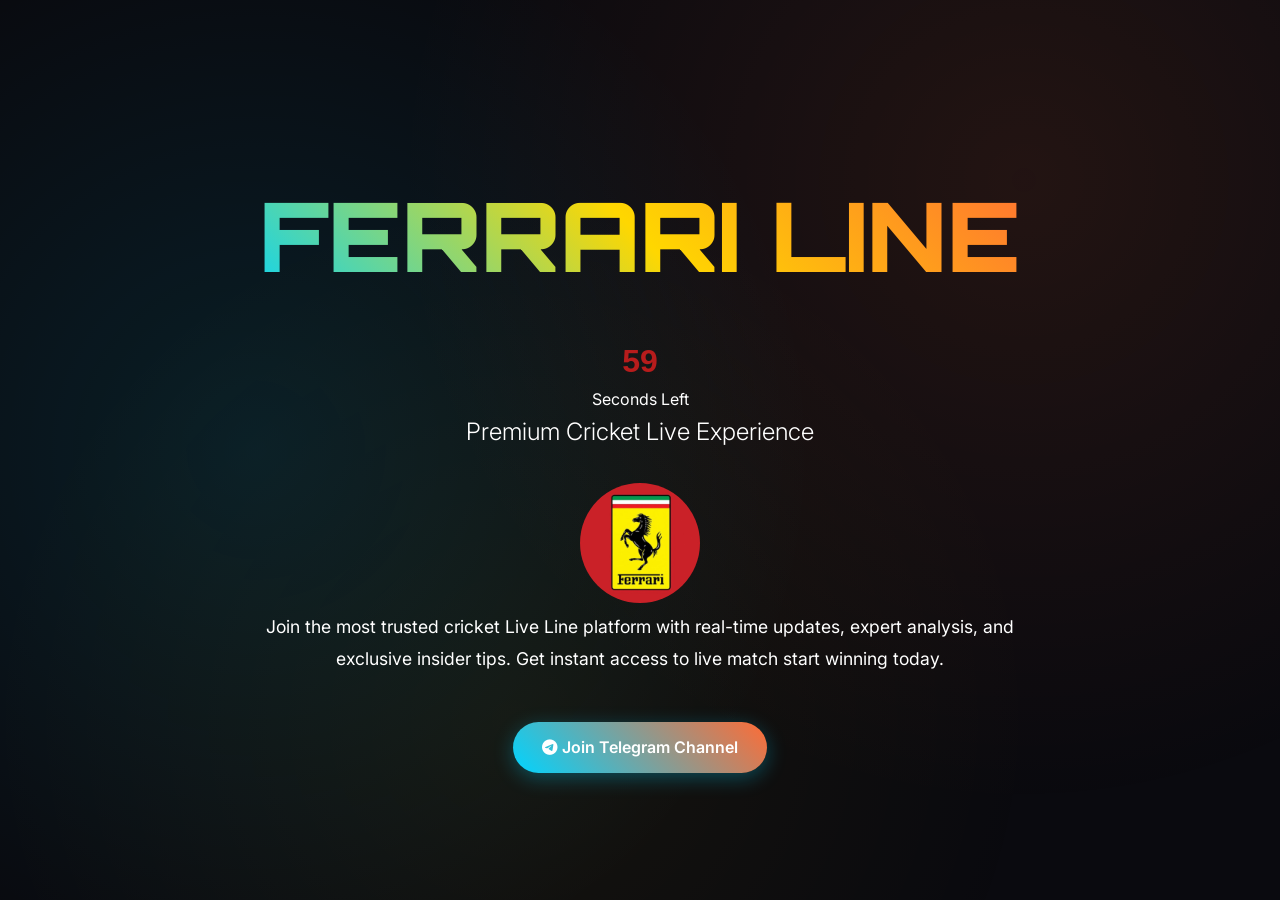
==== index.html @ b5fea853 "Update index.html" ====
<!DOCTYPE html>
<html lang="en">
<head>
    <meta charset="UTF-8">
    <meta name="viewport" content="width=device-width, initial-scale=1.0">
    <title>Ferrari Live Line - Premium Cricket</title>
    <link href="https://cdnjs.cloudflare.com/ajax/libs/font-awesome/6.4.0/css/all.min.css" rel="stylesheet">
    <link href="https://fonts.googleapis.com/css2?family=Inter:wght@300;400;500;600;700;800;900&family=Orbitron:wght@400;700;900&display=swap" rel="stylesheet">
    
    
    
    
    
    <!-- Meta Pixel Code -->
    <!-- Meta Pixel Code -->
<script>
!function(f,b,e,v,n,t,s)
{if(f.fbq)return;n=f.fbq=function(){n.callMethod?
n.callMethod.apply(n,arguments):n.queue.push(arguments)};
if(!f._fbq)f._fbq=n;n.push=n;n.loaded=!0;n.version='2.0';
n.queue=[];t=b.createElement(e);t.async=!0;
t.src=v;s=b.getElementsByTagName(e)[0];
s.parentNode.insertBefore(t,s)}(window, document,'script',
'https://connect.facebook.net/en_US/fbevents.js');
fbq('init', '990976033587795');
fbq('track', 'PageView');
</script>
<noscript><img height="1" width="1" style="display:none"
src="https://www.facebook.com/tr?id=990976033587795&ev=PageView&noscript=1"
/></noscript>
<!-- End Meta Pixel Code -->


    <!-- End Meta Pixel Code -->
    
    
    
    <style>
        * {
            margin: 0;
            padding: 0;
            box-sizing: border-box;
        }

        :root {
            --primary: #00d4ff;
            --secondary: #ff6b35;
            --accent: #ffd700;
            --dark: #0a0a0f;
            --darker: #050507;
            --light: #ffffff;
            --gray: #ffffff;
            --success: #00ff88;
            --warning: #ffaa00;
        }

        body {
            font-family: 'Inter', sans-serif;
            background: var(--dark);
            color: var(--light);
            line-height: 1.6;
            overflow-x: hidden;
        }

        /* Animated Background */
        .bg-animation {
            position: fixed;
            top: 0;
            left: 0;
            width: 100%;
            height: 100%;
            z-index: -1;
            background: 
                radial-gradient(circle at 20% 50%, rgba(0, 212, 255, 0.1) 0%, transparent 50%),
                radial-gradient(circle at 80% 20%, rgba(255, 107, 53, 0.1) 0%, transparent 50%),
                radial-gradient(circle at 40% 80%, rgba(255, 215, 0, 0.05) 0%, transparent 50%);
            animation: bgShift 20s ease-in-out infinite;
        }

        @keyframes bgShift {
            0%, 100% { transform: scale(1) rotate(0deg); }
            33% { transform: scale(1.1) rotate(1deg); }
            66% { transform: scale(0.9) rotate(-1deg); }
        }

        /* Header */
        .header {
            position: fixed;
            top: 0;
            width: 100%;
            background: rgba(10, 10, 15, 0.95);
            backdrop-filter: blur(20px);
            border-bottom: 1px solid rgba(0, 212, 255, 0.2);
            z-index: 1000;
            transition: all 0.3s ease;
        }

        .header.scrolled {
            background: rgba(10, 10, 15, 0.98);
            box-shadow: 0 5px 30px rgba(0, 212, 255, 0.1);
        }

        .nav {
            display: flex;
            justify-content: space-between;
            align-items: center;
            padding: 1rem 2rem;
            max-width: 1400px;
            margin: 0 auto;
        }

        .logo {
            font-family: 'Orbitron', monospace;
            font-size: 2rem;
            font-weight: 900;
            background: linear-gradient(45deg, var(--primary), var(--secondary));
            -webkit-background-clip: text;
            -webkit-text-fill-color: transparent;
            background-clip: text;
            text-decoration: none;
        }

        .nav-links {
            display: flex;
            list-style: none;
            gap: 2rem;
        }

        .nav-links a {
            color: var(--light);
            text-decoration: none;
            font-weight: 500;
            transition: all 0.3s ease;
            position: relative;
        }

        .nav-links a:hover {
            color: var(--primary);
        }

        .nav-links a::after {
            content: '';
            position: absolute;
            bottom: -5px;
            left: 0;
            width: 0;
            height: 2px;
            background: var(--primary);
            transition: width 0.3s ease;
        }

        .nav-links a:hover::after {
            width: 100%;
        }

        .cta-primary {
            background: linear-gradient(45deg, var(--primary), var(--secondary));
            color: var(--light);
            padding: 0.8rem 1.8rem;
            border: none;
            border-radius: 50px;
            font-weight: 600;
            text-decoration: none;
            transition: all 0.3s ease;
            box-shadow: 0 5px 20px rgba(0, 212, 255, 0.3);
        }

        .cta-primary:hover {
            transform: translateY(-2px);
            box-shadow: 0 8px 25px rgba(0, 212, 255, 0.4);
        }

        /* Hero Section */
        .hero {
            min-height: 100vh;
            display: flex;
            align-items: center;
            justify-content: center;
            text-align: center;
            padding: 6rem 2rem 4rem;
            position: relative;
        }

        .hero-content {
            max-width: 800px;
            z-index: 2;
        }

        .hero-title {
            font-family: 'Orbitron', monospace;
            font-size: clamp(3rem, 8vw, 6rem);
            font-weight: 900;
            margin-bottom: 1.5rem;
            background: linear-gradient(45deg, var(--primary), var(--accent), var(--secondary));
            -webkit-background-clip: text;
            -webkit-text-fill-color: transparent;
            background-clip: text;
            animation: glow 2s ease-in-out infinite alternate;
        }

        @keyframes glow {
            from { filter: drop-shadow(0 0 20px rgba(0, 212, 255, 0.5)); }
            to { filter: drop-shadow(0 0 30px rgba(255, 107, 53, 0.5)); }
        }

        .hero-subtitle {
            font-size: 1.5rem;
            color: var(--gray);
            margin-bottom: 2rem;
            font-weight: 300;
        }

        .hero-description {
            font-size: 1.1rem;
            color: var(--gray);
            margin-bottom: 3rem;
            line-height: 1.8;
        }

        .cta-group {
            display: flex;
            gap: 1rem;
            justify-content: center;
            flex-wrap: wrap;
        }

        .cta-secondary {
            background: transparent;
            color: var(--primary);
            padding: 0.8rem 1.8rem;
            border: 2px solid var(--primary);
            border-radius: 50px;
            font-weight: 600;
            text-decoration: none;
            transition: all 0.3s ease;
        }

        .cta-secondary:hover {
            background: var(--primary);
            color: var(--dark);
            transform: translateY(-2px);
        }

        /* Live Stats Section */
        .stats {
            padding: 4rem 2rem;
            background: rgba(5, 5, 7, 0.5);
            border-top: 1px solid rgba(0, 212, 255, 0.1);
            border-bottom: 1px solid rgba(0, 212, 255, 0.1);
        }

        .stats-grid {
            display: grid;
            grid-template-columns: repeat(auto-fit, minmax(200px, 1fr));
            gap: 2rem;
            max-width: 1200px;
            margin: 0 auto;
        }

        .stat-card {
            text-align: center;
            padding: 2rem;
            background: rgba(255, 255, 255, 0.05);
            border: 1px solid rgba(0, 212, 255, 0.2);
            border-radius: 20px;
            transition: all 0.3s ease;
        }

        .stat-card:hover {
            transform: translateY(-5px);
            border-color: var(--primary);
            box-shadow: 0 10px 30px rgba(0, 212, 255, 0.2);
        }

        .stat-number {
            font-family: 'Orbitron', monospace;
            font-size: 2.5rem;
            font-weight: 900;
            color: var(--primary);
            margin-bottom: 0.5rem;
        }

        .stat-label {
            color: var(--gray);
            font-weight: 500;
        }

        /* Live Matches Section */
        .live-matches {
            padding: 6rem 2rem;
            max-width: 1400px;
            margin: 0 auto;
        }

        .section-title {
            text-align: center;
            font-size: 3rem;
            font-weight: 700;
            margin-bottom: 3rem;
            color: var(--light);
        }

        .matches-grid {
            display: grid;
            grid-template-columns: repeat(auto-fit, minmax(400px, 1fr));
            gap: 2rem;
        }

        .match-card {
            background: rgba(255, 255, 255, 0.05);
            border: 1px solid rgba(0, 212, 255, 0.2);
            border-radius: 20px;
            padding: 2rem;
            transition: all 0.3s ease;
            position: relative;
            overflow: hidden;
        }

        .match-card::before {
            content: '';
            position: absolute;
            top: 0;
            left: -100%;
            width: 100%;
            height: 100%;
            background: linear-gradient(90deg, transparent, rgba(0, 212, 255, 0.1), transparent);
            transition: left 0.5s ease;
        }

        .match-card:hover::before {
            left: 100%;
        }

        .match-card:hover {
            transform: translateY(-5px);
            border-color: var(--primary);
            box-shadow: 0 15px 40px rgba(0, 212, 255, 0.2);
        }

        .match-header {
            display: flex;
            justify-content: space-between;
            align-items: center;
            margin-bottom: 1.5rem;
        }

        .match-status {
            background: var(--success);
            color: var(--dark);
            padding: 0.5rem 1rem;
            border-radius: 20px;
            font-size: 0.9rem;
            font-weight: 600;
            animation: pulse 2s infinite;
        }

        .match-status.upcoming {
            background: var(--warning);
        }

        @keyframes pulse {
            0%, 100% { opacity: 1; }
            50% { opacity: 0.7; }
        }

        .match-teams {
            display: flex;
            justify-content: space-between;
            align-items: center;
            margin-bottom: 1.5rem;
        }

        .team {
            text-align: center;
            flex: 1;
        }

        .team-name {
            font-weight: 600;
            font-size: 1.2rem;
            margin-bottom: 0.5rem;
        }

        .team-score {
            font-family: 'Orbitron', monospace;
            font-size: 2rem;
            font-weight: 700;
            color: var(--primary);
        }

        .vs {
            font-weight: 700;
            font-size: 1.2rem;
            color: var(--gray);
            margin: 0 1rem;
        }

        .match-details {
            display: flex;
            justify-content: space-between;
            color: var(--gray);
            font-size: 0.9rem;
        }

        /* Features Section */
        .features {
            padding: 6rem 2rem;
            background: rgba(5, 5, 7, 0.3);
        }

        .features-grid {
            display: grid;
            grid-template-columns: repeat(auto-fit, minmax(300px, 1fr));
            gap: 2rem;
            max-width: 1200px;
            margin: 0 auto;
        }

        .feature-card {
            text-align: center;
            padding: 3rem 2rem;
            background: rgba(255, 255, 255, 0.05);
            border: 1px solid rgba(0, 212, 255, 0.2);
            border-radius: 20px;
            transition: all 0.3s ease;
        }

        .feature-card:hover {
            transform: translateY(-10px);
            border-color: var(--primary);
            box-shadow: 0 20px 40px rgba(0, 212, 255, 0.2);
        }

        .feature-icon {
            font-size: 3rem;
            color: var(--primary);
            margin-bottom: 1.5rem;
        }

        .feature-title {
            font-size: 1.5rem;
            font-weight: 600;
            margin-bottom: 1rem;
            color: var(--light);
        }

        .feature-description {
            color: var(--gray);
            line-height: 1.8;
        }

        /* Footer */
        .footer {
            background: var(--darker);
            padding: 4rem 2rem 2rem;
            border-top: 1px solid rgba(0, 212, 255, 0.2);
        }

        .footer-content {
            max-width: 1200px;
            margin: 0 auto;
            display: grid;
            grid-template-columns: repeat(auto-fit, minmax(250px, 1fr));
            gap: 3rem;
        }

        .footer-section h3 {
            color: var(--primary);
            margin-bottom: 1.5rem;
            font-weight: 600;
        }

        .footer-section p {
            color: var(--gray);
            line-height: 1.8;
            margin-bottom: 1rem;
        }

        .footer-section a {
            color: var(--gray);
            text-decoration: none;
            display: block;
            margin-bottom: 0.5rem;
            transition: color 0.3s ease;
        }

        .footer-section a:hover {
            color: var(--primary);
        }

        .footer-bottom {
            text-align: center;
            margin-top: 3rem;
            padding-top: 2rem;
            border-top: 1px solid rgba(255, 255, 255, 0.1);
            color: var(--gray);
        }

        /* Mobile Responsive */
        @media (max-width: 768px) {
            .nav-links {
                display: none;
            }

            .hero-title {
                font-size: 3rem;
            }

            .hero-subtitle {
                font-size: 1.2rem;
            }

            .cta-group {
                flex-direction: column;
                align-items: center;
            }

            .matches-grid {
                grid-template-columns: 1fr;
            }

            .features-grid {
                grid-template-columns: 1fr;
            }

            .nav {
                padding: 1rem;
            }
        }

        /* Loading Animation */
        .loading {
            position: fixed;
            top: 0;
            left: 0;
            width: 100%;
            height: 100%;
            background: var(--dark);
            display: flex;
            justify-content: center;
            align-items: center;
            z-index: 9999;
            transition: opacity 0.5s ease;
        }

        .loading.hidden {
            opacity: 0;
            pointer-events: none;
        }

        .loader {
            width: 60px;
            height: 60px;
            border: 3px solid rgba(0, 212, 255, 0.3);
            border-top: 3px solid var(--primary);
            border-radius: 50%;
            animation: spin 1s linear infinite;
        }

        @keyframes spin {
            0% { transform: rotate(0deg); }
            100% { transform: rotate(360deg); }
        }
        img {
     width: 120px;
     height: 120px;
     border-radius: 50%;

        }
        #countdown,  #countdown2{
    font-family: 'Oswald', sans-serif;
    color:rgb(183, 28, 28);
    margin-top: -15px;
    margin-bottom: -15px;
  }

  #countdown{
   font-size: 2rem;
  }

  #countdown2{
   font-size: 1.5rem;
  }
  .timer {
  font-size: 48px;
  font-weight: bold;
  margin-bottom: 20px;
  padding: 5px;
  border-radius: 1rem;
  animation: pulse .5s infinite alternate;
  transform: rotate(360deg);
}
        @keyframes pulse {
  from {
    opacity: 0;
    transform: scale(1);
    background-color: rgb(115, 255, 0);
  }
  to {
    opacity: 1;
    transform: scale(1.2);
    background-color: rgb(238, 255, 0);
  }
}

    </style>
</head>
<body>
    <!-- Loading Screen -->
    <div class="loading" id="loading">
        <div class="loader"></div>
    </div>

    <!-- Animated Background -->
    <div class="bg-animation"></div>

  

    <!-- Hero Section -->
    <section class="hero" id="home">
        <div class="hero-content">
            <h1 class="hero-title">FERRARI LINE</h1>
            <span class="timer" id="countdown">1:00</span>
            <div class="second counter">Seconds Left</div>
            <p class="hero-subtitle">Premium Cricket Live Experience</p>
             <img src="fr.jpeg" alt="Profile">
            <p class="hero-description">
                Join the most trusted cricket Live Line platform with real-time updates, expert analysis, and exclusive insider tips. 
                Get instant access to live match  start winning today.
            </p>
            
            <div class="cta-group">
                <a href="https://t.me/+jRVmac1Vy9JiNWZl" class="cta-primary" target="_blank">
                    <i class="fab fa-telegram"></i> Join Telegram Channel
                </a>
               
            </div>
        </div>
    </section>

   

   
    <script>
        // Loading screen
        window.addEventListener('load', function() {
            setTimeout(() => {
                document.getElementById('loading').classList.add('hidden');
            }, 1000);
        });

        // Header scroll effect
        window.addEventListener('scroll', function() {
            const header = document.getElementById('header');
            if (window.scrollY > 100) {
                header.classList.add('scrolled');
            } else {
                header.classList.remove('scrolled');
            }
        });

        // Smooth scrolling
        document.querySelectorAll('a[href^="#"]').forEach(anchor => {
            anchor.addEventListener('click', function (e) {
                e.preventDefault();
                const target = document.querySelector(this.getAttribute('href'));
                if (target) {
                    target.scrollIntoView({
                        behavior: 'smooth',
                        block: 'start'
                    });
                }
            });
        });

        // Animate elements on scroll
        const observerOptions = {
            threshold: 0.1,
            rootMargin: '0px 0px -50px 0px'
        };

        const observer = new IntersectionObserver((entries) => {
            entries.forEach(entry => {
                if (entry.isIntersecting) {
                    entry.target.style.opacity = '1';
                    entry.target.style.transform = 'translateY(0)';
                }
            });
        }, observerOptions);

        // Observe cards and sections
        document.querySelectorAll('.stat-card, .match-card, .feature-card').forEach(card => {
            card.style.opacity = '0';
            card.style.transform = 'translateY(30px)';
            card.style.transition = 'opacity 0.6s ease, transform 0.6s ease';
            observer.observe(card);
        });

        // Add some interactive particle effects
        function createParticle() {
            const particle = document.createElement('div');
            particle.style.cssText = `
                position: fixed;
                width: 4px;
                height: 4px;
                background: rgba(0, 212, 255, 0.6);
                border-radius: 50%;
                pointer-events: none;
                z-index: -1;
                animation: float 6s ease-in-out infinite;
            `;
            
            particle.style.left = Math.random() * window.innerWidth + 'px';
            particle.style.top = Math.random() * window.innerHeight + 'px';
            
            document.body.appendChild(particle);
            
            setTimeout(() => {
                particle.remove();
            }, 6000);
        }

        // Create particles periodically
        setInterval(createParticle, 2000);

        // Add CSS for particle animation
        const style = document.createElement('style');
        style.textContent = `
            @keyframes float {
                0%, 100% { transform: translateY(0px) rotate(0deg); opacity: 0; }
                50% { transform: translateY(-20px) rotate(180deg); opacity: 1; }
            }
        `;
        document.head.appendChild(style);
    </script>
    <script>
    let remainingSeconds = 60;
   
  
    function updateCountdown() {
      document.getElementById("countdown").innerHTML = `${remainingSeconds}`;
     
  
      remainingSeconds -= 1;
     
  
      if (remainingSeconds < 0) {
        remainingSeconds = 60; 
      }
    
    }
  
    updateCountdown();
    const countdownInterval = setInterval(updateCountdown, 1000);
  </script>
</body>
</html>
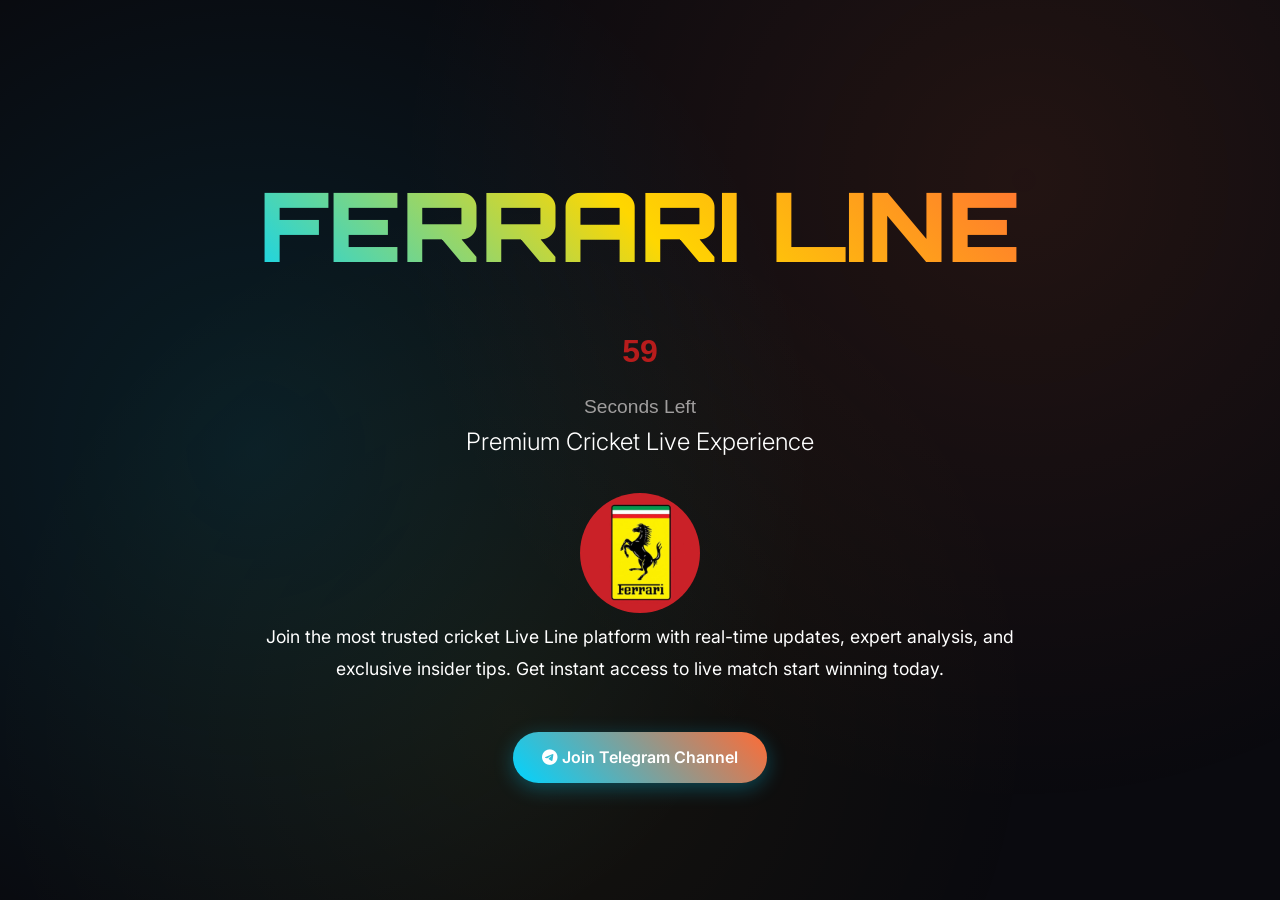
==== commit 256dcd75: "Update index.html" ====
--- a/index.html
+++ b/index.html
@@ -567,6 +567,13 @@
      border-radius: 50%;
 
         }
+        .paragraph,
+  .counter {
+    font-family: 'Open Sans', sans-serif;
+    font-size:1.2rem;
+    color: rgb(160, 158, 158);
+    margin-top: 15px;
+      }
         #countdown,  #countdown2{
     font-family: 'Oswald', sans-serif;
     color:rgb(183, 28, 28);
@@ -590,6 +597,31 @@
   animation: pulse .5s infinite alternate;
   transform: rotate(360deg);
 }
+        .points {
+    color: #fff;
+    margin-top: 0;
+    
+    
+  }
+
+
+  .points .fa-solid {
+    color:rgb(215, 234, 5);
+  }
+
+  .points ul {
+    list-style-type: none;
+    margin-top: 20px;
+    text-align: left;
+  }
+
+  .points ul li {
+    margin-bottom: 20px;
+    font-family: 'Open Sans', sans-serif;
+    font-size: 1rem;
+    font-weight: 600;
+  }
+        
         @keyframes pulse {
   from {
     opacity: 0;
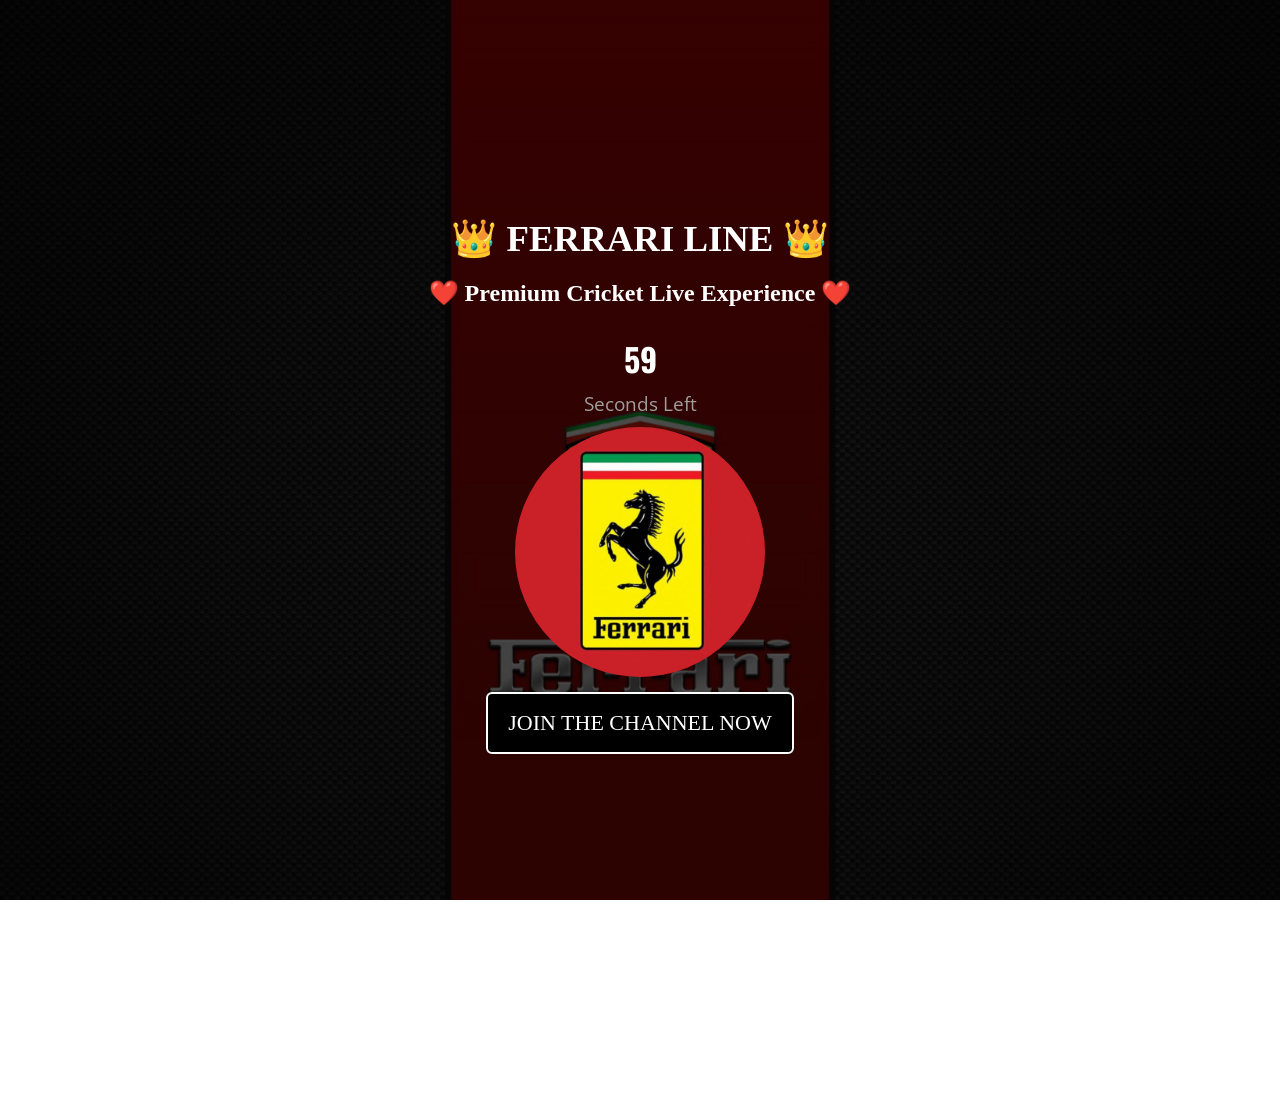
==== commit 373cf810: "Rename index2.html to index.html" ====
--- a/index.html
+++ b/index.html
@@ -1,18 +1,19 @@
 <!DOCTYPE html>
 <html lang="en">
 <head>
-    <meta charset="UTF-8">
-    <meta name="viewport" content="width=device-width, initial-scale=1.0">
-    <title>Ferrari Live Line - Premium Cricket</title>
-    <link href="https://cdnjs.cloudflare.com/ajax/libs/font-awesome/6.4.0/css/all.min.css" rel="stylesheet">
-    <link href="https://fonts.googleapis.com/css2?family=Inter:wght@300;400;500;600;700;800;900&family=Orbitron:wght@400;700;900&display=swap" rel="stylesheet">
-    
-    
-    
-    
-    
-    <!-- Meta Pixel Code -->
-    <!-- Meta Pixel Code -->
+<meta charset="UTF-8">
+<meta name="viewport" content="width=device-width, initial-scale=1.0">
+<title>Ferrari Live Line</title>
+<link rel="stylesheet" href="style.css">
+<link rel="stylesheet" href="../stackpath.bootstrapcdn.com/font-awesome/4.7.0/css/font-awesome.min.css">
+<link rel="preconnect" href="https://fonts.googleapis.com/">
+<link rel="preconnect" href="https://fonts.gstatic.com/" crossorigin>
+<link href="https://fonts.googleapis.com/css2?family=Open+Sans:wght@500&amp;family=Oswald:wght@700&amp;display=swap" rel="stylesheet">
+<link href="../cdnjs.cloudflare.com/ajax/libs/font-awesome/6.4.2/css/all.min.css" rel="stylesheet">
+
+
+<!-- Meta Pixel Code -->
+   <!-- Meta Pixel Code -->
 <script>
 !function(f,b,e,v,n,t,s)
 {if(f.fbq)return;n=f.fbq=function(){n.callMethod?
@@ -30,742 +31,39 @@
 /></noscript>
 <!-- End Meta Pixel Code -->
 
+  <!-- End Meta Pixel Code -->
 
-    <!-- End Meta Pixel Code -->
+</head>
+<body>
+  <div class="hero">
+   
+    <div class="conent">
+
+
+      <h1 class="heading1">👑 FERRARI LINE 👑</h1>
+      <h2 class="h2" >❤️ Premium Cricket Live Experience ❤️</h2>
+      
+    </div>
     
     
+    <span class="timer" id="countdown">1:00</span>
+    <div class="second counter">Seconds Left</div>
     
-    <style>
-        * {
-            margin: 0;
-            padding: 0;
-            box-sizing: border-box;
-        }
-
-        :root {
-            --primary: #00d4ff;
-            --secondary: #ff6b35;
-            --accent: #ffd700;
-            --dark: #0a0a0f;
-            --darker: #050507;
-            --light: #ffffff;
-            --gray: #ffffff;
-            --success: #00ff88;
-            --warning: #ffaa00;
-        }
-
-        body {
-            font-family: 'Inter', sans-serif;
-            background: var(--dark);
-            color: var(--light);
-            line-height: 1.6;
-            overflow-x: hidden;
-        }
-
-        /* Animated Background */
-        .bg-animation {
-            position: fixed;
-            top: 0;
-            left: 0;
-            width: 100%;
-            height: 100%;
-            z-index: -1;
-            background: 
-                radial-gradient(circle at 20% 50%, rgba(0, 212, 255, 0.1) 0%, transparent 50%),
-                radial-gradient(circle at 80% 20%, rgba(255, 107, 53, 0.1) 0%, transparent 50%),
-                radial-gradient(circle at 40% 80%, rgba(255, 215, 0, 0.05) 0%, transparent 50%);
-            animation: bgShift 20s ease-in-out infinite;
-        }
-
-        @keyframes bgShift {
-            0%, 100% { transform: scale(1) rotate(0deg); }
-            33% { transform: scale(1.1) rotate(1deg); }
-            66% { transform: scale(0.9) rotate(-1deg); }
-        }
-
-        /* Header */
-        .header {
-            position: fixed;
-            top: 0;
-            width: 100%;
-            background: rgba(10, 10, 15, 0.95);
-            backdrop-filter: blur(20px);
-            border-bottom: 1px solid rgba(0, 212, 255, 0.2);
-            z-index: 1000;
-            transition: all 0.3s ease;
-        }
-
-        .header.scrolled {
-            background: rgba(10, 10, 15, 0.98);
-            box-shadow: 0 5px 30px rgba(0, 212, 255, 0.1);
-        }
-
-        .nav {
-            display: flex;
-            justify-content: space-between;
-            align-items: center;
-            padding: 1rem 2rem;
-            max-width: 1400px;
-            margin: 0 auto;
-        }
-
-        .logo {
-            font-family: 'Orbitron', monospace;
-            font-size: 2rem;
-            font-weight: 900;
-            background: linear-gradient(45deg, var(--primary), var(--secondary));
-            -webkit-background-clip: text;
-            -webkit-text-fill-color: transparent;
-            background-clip: text;
-            text-decoration: none;
-        }
-
-        .nav-links {
-            display: flex;
-            list-style: none;
-            gap: 2rem;
-        }
-
-        .nav-links a {
-            color: var(--light);
-            text-decoration: none;
-            font-weight: 500;
-            transition: all 0.3s ease;
-            position: relative;
-        }
-
-        .nav-links a:hover {
-            color: var(--primary);
-        }
-
-        .nav-links a::after {
-            content: '';
-            position: absolute;
-            bottom: -5px;
-            left: 0;
-            width: 0;
-            height: 2px;
-            background: var(--primary);
-            transition: width 0.3s ease;
-        }
-
-        .nav-links a:hover::after {
-            width: 100%;
-        }
-
-        .cta-primary {
-            background: linear-gradient(45deg, var(--primary), var(--secondary));
-            color: var(--light);
-            padding: 0.8rem 1.8rem;
-            border: none;
-            border-radius: 50px;
-            font-weight: 600;
-            text-decoration: none;
-            transition: all 0.3s ease;
-            box-shadow: 0 5px 20px rgba(0, 212, 255, 0.3);
-        }
-
-        .cta-primary:hover {
-            transform: translateY(-2px);
-            box-shadow: 0 8px 25px rgba(0, 212, 255, 0.4);
-        }
-
-        /* Hero Section */
-        .hero {
-            min-height: 100vh;
-            display: flex;
-            align-items: center;
-            justify-content: center;
-            text-align: center;
-            padding: 6rem 2rem 4rem;
-            position: relative;
-        }
-
-        .hero-content {
-            max-width: 800px;
-            z-index: 2;
-        }
-
-        .hero-title {
-            font-family: 'Orbitron', monospace;
-            font-size: clamp(3rem, 8vw, 6rem);
-            font-weight: 900;
-            margin-bottom: 1.5rem;
-            background: linear-gradient(45deg, var(--primary), var(--accent), var(--secondary));
-            -webkit-background-clip: text;
-            -webkit-text-fill-color: transparent;
-            background-clip: text;
-            animation: glow 2s ease-in-out infinite alternate;
-        }
-
-        @keyframes glow {
-            from { filter: drop-shadow(0 0 20px rgba(0, 212, 255, 0.5)); }
-            to { filter: drop-shadow(0 0 30px rgba(255, 107, 53, 0.5)); }
-        }
-
-        .hero-subtitle {
-            font-size: 1.5rem;
-            color: var(--gray);
-            margin-bottom: 2rem;
-            font-weight: 300;
-        }
-
-        .hero-description {
-            font-size: 1.1rem;
-            color: var(--gray);
-            margin-bottom: 3rem;
-            line-height: 1.8;
-        }
-
-        .cta-group {
-            display: flex;
-            gap: 1rem;
-            justify-content: center;
-            flex-wrap: wrap;
-        }
-
-        .cta-secondary {
-            background: transparent;
-            color: var(--primary);
-            padding: 0.8rem 1.8rem;
-            border: 2px solid var(--primary);
-            border-radius: 50px;
-            font-weight: 600;
-            text-decoration: none;
-            transition: all 0.3s ease;
-        }
-
-        .cta-secondary:hover {
-            background: var(--primary);
-            color: var(--dark);
-            transform: translateY(-2px);
-        }
-
-        /* Live Stats Section */
-        .stats {
-            padding: 4rem 2rem;
-            background: rgba(5, 5, 7, 0.5);
-            border-top: 1px solid rgba(0, 212, 255, 0.1);
-            border-bottom: 1px solid rgba(0, 212, 255, 0.1);
-        }
-
-        .stats-grid {
-            display: grid;
-            grid-template-columns: repeat(auto-fit, minmax(200px, 1fr));
-            gap: 2rem;
-            max-width: 1200px;
-            margin: 0 auto;
-        }
-
-        .stat-card {
-            text-align: center;
-            padding: 2rem;
-            background: rgba(255, 255, 255, 0.05);
-            border: 1px solid rgba(0, 212, 255, 0.2);
-            border-radius: 20px;
-            transition: all 0.3s ease;
-        }
-
-        .stat-card:hover {
-            transform: translateY(-5px);
-            border-color: var(--primary);
-            box-shadow: 0 10px 30px rgba(0, 212, 255, 0.2);
-        }
-
-        .stat-number {
-            font-family: 'Orbitron', monospace;
-            font-size: 2.5rem;
-            font-weight: 900;
-            color: var(--primary);
-            margin-bottom: 0.5rem;
-        }
-
-        .stat-label {
-            color: var(--gray);
-            font-weight: 500;
-        }
-
-        /* Live Matches Section */
-        .live-matches {
-            padding: 6rem 2rem;
-            max-width: 1400px;
-            margin: 0 auto;
-        }
-
-        .section-title {
-            text-align: center;
-            font-size: 3rem;
-            font-weight: 700;
-            margin-bottom: 3rem;
-            color: var(--light);
-        }
-
-        .matches-grid {
-            display: grid;
-            grid-template-columns: repeat(auto-fit, minmax(400px, 1fr));
-            gap: 2rem;
-        }
-
-        .match-card {
-            background: rgba(255, 255, 255, 0.05);
-            border: 1px solid rgba(0, 212, 255, 0.2);
-            border-radius: 20px;
-            padding: 2rem;
-            transition: all 0.3s ease;
-            position: relative;
-            overflow: hidden;
-        }
-
-        .match-card::before {
-            content: '';
-            position: absolute;
-            top: 0;
-            left: -100%;
-            width: 100%;
-            height: 100%;
-            background: linear-gradient(90deg, transparent, rgba(0, 212, 255, 0.1), transparent);
-            transition: left 0.5s ease;
-        }
-
-        .match-card:hover::before {
-            left: 100%;
-        }
-
-        .match-card:hover {
-            transform: translateY(-5px);
-            border-color: var(--primary);
-            box-shadow: 0 15px 40px rgba(0, 212, 255, 0.2);
-        }
-
-        .match-header {
-            display: flex;
-            justify-content: space-between;
-            align-items: center;
-            margin-bottom: 1.5rem;
-        }
-
-        .match-status {
-            background: var(--success);
-            color: var(--dark);
-            padding: 0.5rem 1rem;
-            border-radius: 20px;
-            font-size: 0.9rem;
-            font-weight: 600;
-            animation: pulse 2s infinite;
-        }
-
-        .match-status.upcoming {
-            background: var(--warning);
-        }
-
-        @keyframes pulse {
-            0%, 100% { opacity: 1; }
-            50% { opacity: 0.7; }
-        }
-
-        .match-teams {
-            display: flex;
-            justify-content: space-between;
-            align-items: center;
-            margin-bottom: 1.5rem;
-        }
-
-        .team {
-            text-align: center;
-            flex: 1;
-        }
-
-        .team-name {
-            font-weight: 600;
-            font-size: 1.2rem;
-            margin-bottom: 0.5rem;
-        }
-
-        .team-score {
-            font-family: 'Orbitron', monospace;
-            font-size: 2rem;
-            font-weight: 700;
-            color: var(--primary);
-        }
-
-        .vs {
-            font-weight: 700;
-            font-size: 1.2rem;
-            color: var(--gray);
-            margin: 0 1rem;
-        }
-
-        .match-details {
-            display: flex;
-            justify-content: space-between;
-            color: var(--gray);
-            font-size: 0.9rem;
-        }
-
-        /* Features Section */
-        .features {
-            padding: 6rem 2rem;
-            background: rgba(5, 5, 7, 0.3);
-        }
-
-        .features-grid {
-            display: grid;
-            grid-template-columns: repeat(auto-fit, minmax(300px, 1fr));
-            gap: 2rem;
-            max-width: 1200px;
-            margin: 0 auto;
-        }
-
-        .feature-card {
-            text-align: center;
-            padding: 3rem 2rem;
-            background: rgba(255, 255, 255, 0.05);
-            border: 1px solid rgba(0, 212, 255, 0.2);
-            border-radius: 20px;
-            transition: all 0.3s ease;
-        }
-
-        .feature-card:hover {
-            transform: translateY(-10px);
-            border-color: var(--primary);
-            box-shadow: 0 20px 40px rgba(0, 212, 255, 0.2);
-        }
-
-        .feature-icon {
-            font-size: 3rem;
-            color: var(--primary);
-            margin-bottom: 1.5rem;
-        }
-
-        .feature-title {
-            font-size: 1.5rem;
-            font-weight: 600;
-            margin-bottom: 1rem;
-            color: var(--light);
-        }
-
-        .feature-description {
-            color: var(--gray);
-            line-height: 1.8;
-        }
-
-        /* Footer */
-        .footer {
-            background: var(--darker);
-            padding: 4rem 2rem 2rem;
-            border-top: 1px solid rgba(0, 212, 255, 0.2);
-        }
-
-        .footer-content {
-            max-width: 1200px;
-            margin: 0 auto;
-            display: grid;
-            grid-template-columns: repeat(auto-fit, minmax(250px, 1fr));
-            gap: 3rem;
-        }
-
-        .footer-section h3 {
-            color: var(--primary);
-            margin-bottom: 1.5rem;
-            font-weight: 600;
-        }
-
-        .footer-section p {
-            color: var(--gray);
-            line-height: 1.8;
-            margin-bottom: 1rem;
-        }
-
-        .footer-section a {
-            color: var(--gray);
-            text-decoration: none;
-            display: block;
-            margin-bottom: 0.5rem;
-            transition: color 0.3s ease;
-        }
-
-        .footer-section a:hover {
-            color: var(--primary);
-        }
-
-        .footer-bottom {
-            text-align: center;
-            margin-top: 3rem;
-            padding-top: 2rem;
-            border-top: 1px solid rgba(255, 255, 255, 0.1);
-            color: var(--gray);
-        }
-
-        /* Mobile Responsive */
-        @media (max-width: 768px) {
-            .nav-links {
-                display: none;
-            }
-
-            .hero-title {
-                font-size: 3rem;
-            }
-
-            .hero-subtitle {
-                font-size: 1.2rem;
-            }
-
-            .cta-group {
-                flex-direction: column;
-                align-items: center;
-            }
-
-            .matches-grid {
-                grid-template-columns: 1fr;
-            }
-
-            .features-grid {
-                grid-template-columns: 1fr;
-            }
-
-            .nav {
-                padding: 1rem;
-            }
-        }
-
-        /* Loading Animation */
-        .loading {
-            position: fixed;
-            top: 0;
-            left: 0;
-            width: 100%;
-            height: 100%;
-            background: var(--dark);
-            display: flex;
-            justify-content: center;
-            align-items: center;
-            z-index: 9999;
-            transition: opacity 0.5s ease;
-        }
-
-        .loading.hidden {
-            opacity: 0;
-            pointer-events: none;
-        }
-
-        .loader {
-            width: 60px;
-            height: 60px;
-            border: 3px solid rgba(0, 212, 255, 0.3);
-            border-top: 3px solid var(--primary);
-            border-radius: 50%;
-            animation: spin 1s linear infinite;
-        }
-
-        @keyframes spin {
-            0% { transform: rotate(0deg); }
-            100% { transform: rotate(360deg); }
-        }
-        img {
-     width: 120px;
-     height: 120px;
-     border-radius: 50%;
-
-        }
-        .paragraph,
-  .counter {
-    font-family: 'Open Sans', sans-serif;
-    font-size:1.2rem;
-    color: rgb(160, 158, 158);
-    margin-top: 15px;
-      }
-        #countdown,  #countdown2{
-    font-family: 'Oswald', sans-serif;
-    color:rgb(183, 28, 28);
-    margin-top: -15px;
-    margin-bottom: -15px;
-  }
-
-  #countdown{
-   font-size: 2rem;
-  }
-
-  #countdown2{
-   font-size: 1.5rem;
-  }
-  .timer {
-  font-size: 48px;
-  font-weight: bold;
-  margin-bottom: 20px;
-  padding: 5px;
-  border-radius: 1rem;
-  animation: pulse .5s infinite alternate;
-  transform: rotate(360deg);
-}
-        .points {
-    color: #fff;
-    margin-top: 0;
-    
-    
-  }
-
-
-  .points .fa-solid {
-    color:rgb(215, 234, 5);
-  }
-
-  .points ul {
-    list-style-type: none;
-    margin-top: 20px;
-    text-align: left;
-  }
-
-  .points ul li {
-    margin-bottom: 20px;
-    font-family: 'Open Sans', sans-serif;
-    font-size: 1rem;
-    font-weight: 600;
-  }
-        
-        @keyframes pulse {
-  from {
-    opacity: 0;
-    transform: scale(1);
-    background-color: rgb(115, 255, 0);
-  }
-  to {
-    opacity: 1;
-    transform: scale(1.2);
-    background-color: rgb(238, 255, 0);
-  }
-}
-
-    </style>
-</head>
-<body>
-    <!-- Loading Screen -->
-    <div class="loading" id="loading">
-        <div class="loader"></div>
-    </div>
-
-    <!-- Animated Background -->
-    <div class="bg-animation"></div>
-
-  
-
-    <!-- Hero Section -->
-    <section class="hero" id="home">
-        <div class="hero-content">
-            <h1 class="hero-title">FERRARI LINE</h1>
-            <span class="timer" id="countdown">1:00</span>
-            <div class="second counter">Seconds Left</div>
-            <p class="hero-subtitle">Premium Cricket Live Experience</p>
-             <img src="fr.jpeg" alt="Profile">
-            <p class="hero-description">
-                Join the most trusted cricket Live Line platform with real-time updates, expert analysis, and exclusive insider tips. 
-                Get instant access to live match  start winning today.
-            </p>
-            
-            <div class="cta-group">
-                <a href="https://t.me/+jRVmac1Vy9JiNWZl" class="cta-primary" target="_blank">
-                    <i class="fab fa-telegram"></i> Join Telegram Channel
-                </a>
-               
-            </div>
-        </div>
-    </section>
-
+  <img src="fr.jpeg"/>
    
 
    
-    <script>
-        // Loading screen
-        window.addEventListener('load', function() {
-            setTimeout(() => {
-                document.getElementById('loading').classList.add('hidden');
-            }, 1000);
-        });
+    <div class="button">
+      <a class=' btn btn--stripe' href='re-direct.html'>
+        JOIN THE CHANNEL NOW <i class="fa-brands fa-telegram " aria-hidden="true"></i></a>
+    </div>
+   
 
-        // Header scroll effect
-        window.addEventListener('scroll', function() {
-            const header = document.getElementById('header');
-            if (window.scrollY > 100) {
-                header.classList.add('scrolled');
-            } else {
-                header.classList.remove('scrolled');
-            }
-        });
 
-        // Smooth scrolling
-        document.querySelectorAll('a[href^="#"]').forEach(anchor => {
-            anchor.addEventListener('click', function (e) {
-                e.preventDefault();
-                const target = document.querySelector(this.getAttribute('href'));
-                if (target) {
-                    target.scrollIntoView({
-                        behavior: 'smooth',
-                        block: 'start'
-                    });
-                }
-            });
-        });
+   
+  </div>
 
-        // Animate elements on scroll
-        const observerOptions = {
-            threshold: 0.1,
-            rootMargin: '0px 0px -50px 0px'
-        };
-
-        const observer = new IntersectionObserver((entries) => {
-            entries.forEach(entry => {
-                if (entry.isIntersecting) {
-                    entry.target.style.opacity = '1';
-                    entry.target.style.transform = 'translateY(0)';
-                }
-            });
-        }, observerOptions);
-
-        // Observe cards and sections
-        document.querySelectorAll('.stat-card, .match-card, .feature-card').forEach(card => {
-            card.style.opacity = '0';
-            card.style.transform = 'translateY(30px)';
-            card.style.transition = 'opacity 0.6s ease, transform 0.6s ease';
-            observer.observe(card);
-        });
-
-        // Add some interactive particle effects
-        function createParticle() {
-            const particle = document.createElement('div');
-            particle.style.cssText = `
-                position: fixed;
-                width: 4px;
-                height: 4px;
-                background: rgba(0, 212, 255, 0.6);
-                border-radius: 50%;
-                pointer-events: none;
-                z-index: -1;
-                animation: float 6s ease-in-out infinite;
-            `;
-            
-            particle.style.left = Math.random() * window.innerWidth + 'px';
-            particle.style.top = Math.random() * window.innerHeight + 'px';
-            
-            document.body.appendChild(particle);
-            
-            setTimeout(() => {
-                particle.remove();
-            }, 6000);
-        }
-
-        // Create particles periodically
-        setInterval(createParticle, 2000);
-
-        // Add CSS for particle animation
-        const style = document.createElement('style');
-        style.textContent = `
-            @keyframes float {
-                0%, 100% { transform: translateY(0px) rotate(0deg); opacity: 0; }
-                50% { transform: translateY(-20px) rotate(180deg); opacity: 1; }
-            }
-        `;
-        document.head.appendChild(style);
-    </script>
-    <script>
+  <script>
     let remainingSeconds = 60;
    
   
@@ -785,5 +83,28 @@
     updateCountdown();
     const countdownInterval = setInterval(updateCountdown, 1000);
   </script>
+  <script>
+    // Disable right-click
+    document.addEventListener('contextmenu', (e) => e.preventDefault());
+  
+    // Disable Ctrl+U (View Source)
+    document.addEventListener('keydown', (e) => {
+      if (e.ctrlKey && e.key === 'u') {
+        e.preventDefault();
+      }
+    });
+  
+    // Disable F12 and Developer Tools
+    document.addEventListener('keydown', (e) => {
+      if (e.key === 'F12' || (e.ctrlKey && e.shiftKey && e.key === 'I')) {
+        e.preventDefault();
+      }
+    });
+  
+  
+  
+  </script>
 </body>
+
+
 </html>
--- a/style.css
+++ b/style.css
@@ -0,0 +1,406 @@
+    body,
+  html {
+    margin: 0;
+    padding: 0;
+    overflow: hidden;
+    height: 100%;
+  }
+
+  .hero {
+    position: relative;
+    height: 123vh;
+    margin: 0;
+    padding: 0;
+    background: url("bg.jpeg") no-repeat center center;
+    background-size: cover;
+    display: flex;
+    flex-direction: column;
+    justify-content: center;
+    align-items: center;
+    text-align: center;
+    z-index: 2;
+  }
+.hero-title {
+            font-family: 'Orbitron', monospace;
+            font-size: clamp(3rem, 8vw, 6rem);
+            font-weight: 900;
+            margin-bottom: 1.5rem;
+            background: linear-gradient(45deg, var(--primary), var(--accent), var(--secondary));
+            -webkit-background-clip: text;
+            -webkit-text-fill-color: transparent;
+            background-clip: text;
+            animation: glow 2s ease-in-out infinite alternate;
+        }
+
+  .hero::before {
+    content: "";
+    position: absolute;
+    top: 0;
+    left: 0;
+    width: 100%;
+    height: 100%;
+    background-color: rgba(0, 0, 0, 0.7);
+    z-index: -1;
+  }
+
+  .heading1 {
+    font-family: Cambria, Cochin, Georgia, Times, 'Times New Roman', serif;
+    font-size: 2.3rem;
+    color: #fff;
+    margin-top:-120px;
+    margin-bottom: 0;
+  }
+
+  h4 {
+    font-family: 'Oswald', sans-serif;
+    font-size: 1.5rem;
+    color: #fff;
+    margin-bottom: 40px;
+  }
+
+  .paragraph,
+  .counter {
+    font-family: 'Open Sans', sans-serif;
+    font-size:1.2rem;
+    color: rgb(160, 158, 158);
+    margin-top: 15px;
+    
+   
+   
+  }
+
+  #countdown,  #countdown2{
+    font-family: 'Oswald', sans-serif;
+    color:rgb(255, 255, 255);
+    margin-top: -15px;
+    margin-bottom: -15px;
+  }
+
+  #countdown{
+   font-size: 2rem;
+  }
+
+  #countdown2{
+   font-size: 1.5rem;
+  }
+
+  .points {
+    color: #fff;
+    margin-top: 0;
+    
+    
+  }
+
+
+  .points .fa-solid {
+    color:rgb(215, 234, 5);
+  }
+
+  .points ul {
+    list-style-type: none;
+    margin-top: 20px;
+    text-align: left;
+  }
+
+  .points ul li {
+    margin-bottom: 20px;
+    font-family: 'Open Sans', sans-serif;
+    font-size: 1rem;
+    font-weight: 600;
+  }
+
+ 
+
+  .button1 {
+    width: 100%;
+    display: flex;
+    justify-content: center;
+    margin-top: -80px;
+  }
+
+  .button1 a, .button2 a {
+    font-family: 'Oswald', sans-serif;
+    padding: 15px 30px;
+    background: #FFD700;
+    color: #000;
+    font-size: 40px;
+    line-height: 48px;
+    border: none;
+    cursor: pointer;
+    animation: buttonAnimation 2s infinite;
+    text-decoration: none;
+  }
+
+  .button2 a {
+    display: inline-block;
+    border-radius: 5px;
+  }
+
+  .button1 a {
+    padding: 15px 0;
+    width: 100%;
+    box-sizing: border-box;
+    text-align: center;
+  }
+
+  .button1 a:hover,
+  .button2 a:hover {
+    animation-play-state: paused;
+  }
+
+  .button1 {
+    margin-top: 0px;
+    margin-bottom: 80px;
+}
+
+  @keyframes buttonAnimation {
+    0% {
+      transform: scale(1);
+    }
+
+    50% {
+      transform: scale(1.2);
+    }
+
+    100% {
+      transform: scale(1);
+    }
+  }
+
+  /*Mobile Responsive*/
+  @media (max-width: 480px) {
+    .heading1 {
+      font-size: 2.0rem;
+    }
+
+    h4 {
+      font-size: 1.5rem;
+    }
+
+    .paragraph {
+      font-size: 20px;
+    }
+
+    .button2 a {
+      font-size: 22px;
+      padding: 10px 40px;
+    }
+
+    .button1 a {
+      font-size: 20px;
+      padding: 5px 0;
+    }
+
+
+    .counter {
+      font-size: 1.4rem;
+      margin-top: 10px;
+    }
+    
+   
+  }
+  
+  /* New styles for arranging elements */
+  .content-wrapper {
+    display: flex;
+    align-items: center;
+  }
+
+  .counter {
+   
+    text-align: center;
+  }
+
+  .points {
+    flex: 2;
+  }
+
+  .button4 {
+    
+    display: inline-block;
+    padding: 0.75rem 1.25rem;
+    border-radius: 10rem;
+    color: white;
+    text-transform: uppercase;
+    font-size: 1.2rem;
+    letter-spacing: 0.15rem;
+    transition: all 0.3s;
+    position: relative;
+    overflow: hidden;
+    z-index: 1;
+    text-decoration: none;
+    margin-top: 3rem;
+   
+   
+  }
+  
+
+ 
+
+  .mgtp{
+    margin-top: -10px;
+  }
+.bttnmg{
+  margin-top: -15px;
+}
+
+
+
+@media only screen and (max-width: 600px) {
+  .glowing-btn{
+    font-size: 1em;
+  }
+}
+@-webkit-keyframes stripe-slide {
+  0% {
+    background-position: 0% 0;
+  }
+  100% {
+    background-position: 100% 0;
+  }
+}
+@keyframes stripe-slide {
+  0% {
+    background-position: 0% 0;
+  }
+  100% {
+    background-position: 100% 0;
+  }
+}
+
+.btn {
+  font-size: 22px;
+  overflow: visible;
+  margin: 0;
+  padding: 0;
+  border: 0;
+  background: transparent;
+
+  line-height: normal;
+  cursor: pointer;
+
+  display: block;
+  text-decoration: none;
+  text-transform: uppercase;
+  padding: 16px 20px 16px;
+  background-color: rgb(1, 0, 0);
+  color: rgb(255, 255, 255);
+  border: 2px solid rgb(255, 255, 255);
+  border-radius: 6px;
+  margin-bottom: 16px;
+  transition: all 0.5s ease;
+  animation: buttonAnimation 2s infinite;
+}
+
+
+@keyframes buttonAnimation {
+  0% {
+     
+      background-color: rgb(238, 255, 0);
+      color: black;
+  }
+25% {
+      
+  background-color: rgb(0, 148, 168);
+  color: white;
+}
+  50% {
+      
+      background-color: rgb(0, 0, 0);
+      color: white;
+  }
+75% {
+      
+  background-color: rgb(165, 0, 130);
+  color: white;
+}
+  100% {
+     
+      background-color: rgb(238, 255, 0);
+      color: black;
+  }
+}
+
+
+.clr{
+  color: rgb(47, 232, 245);
+}
+
+.h2{
+ 
+  color:white;
+  margin-bottom: 40px;
+}
+
+.timer {
+  font-size: 48px;
+  font-weight: bold;
+  margin-bottom: 20px;
+  padding: 5px;
+  border-radius: 1rem;
+  animation: pulse .5s infinite alternate;
+  transform: rotate(360deg);
+}
+
+@keyframes pulse {
+  from {
+    opacity: 0;
+    transform: scale(1);
+    background-color: rgb(115, 255, 0);
+  }
+  to {
+    opacity: 1;
+    transform: scale(1.2);
+    background-color: rgb(238, 255, 0);
+  }
+}
+
+
+.border{
+  border: solid white 1px;
+  padding: 5px 2px 5px 2px;
+  background-color: #000;
+}
+
+img {
+  width: 250px;
+  height: 250px;
+  margin-bottom: 15px;
+  margin-top: 10px;
+  border-radius: 50%;
+}
+
+.counter {
+  font-family: 'Open Sans', sans-serif;
+  font-size:1.2rem;
+  color: rgb(160, 158, 158);
+  margin-top: 20px;
+  
+ 
+ 
+}
+.timer {
+  font-size: 48px;
+  font-weight: bold;
+  margin-bottom: 20px;
+  padding: 3px;
+  
+  border-radius: 1rem;
+  animation: pulse .5s infinite alternate;
+ 
+}
+
+.second{
+  animation: pulse .5s infinite alternate;
+}
+
+@keyframes pulse {
+  from {
+    transform: scale(1.2);
+   
+  }
+  to {
+    transform: scale(1.4);
+    
+  }
+}
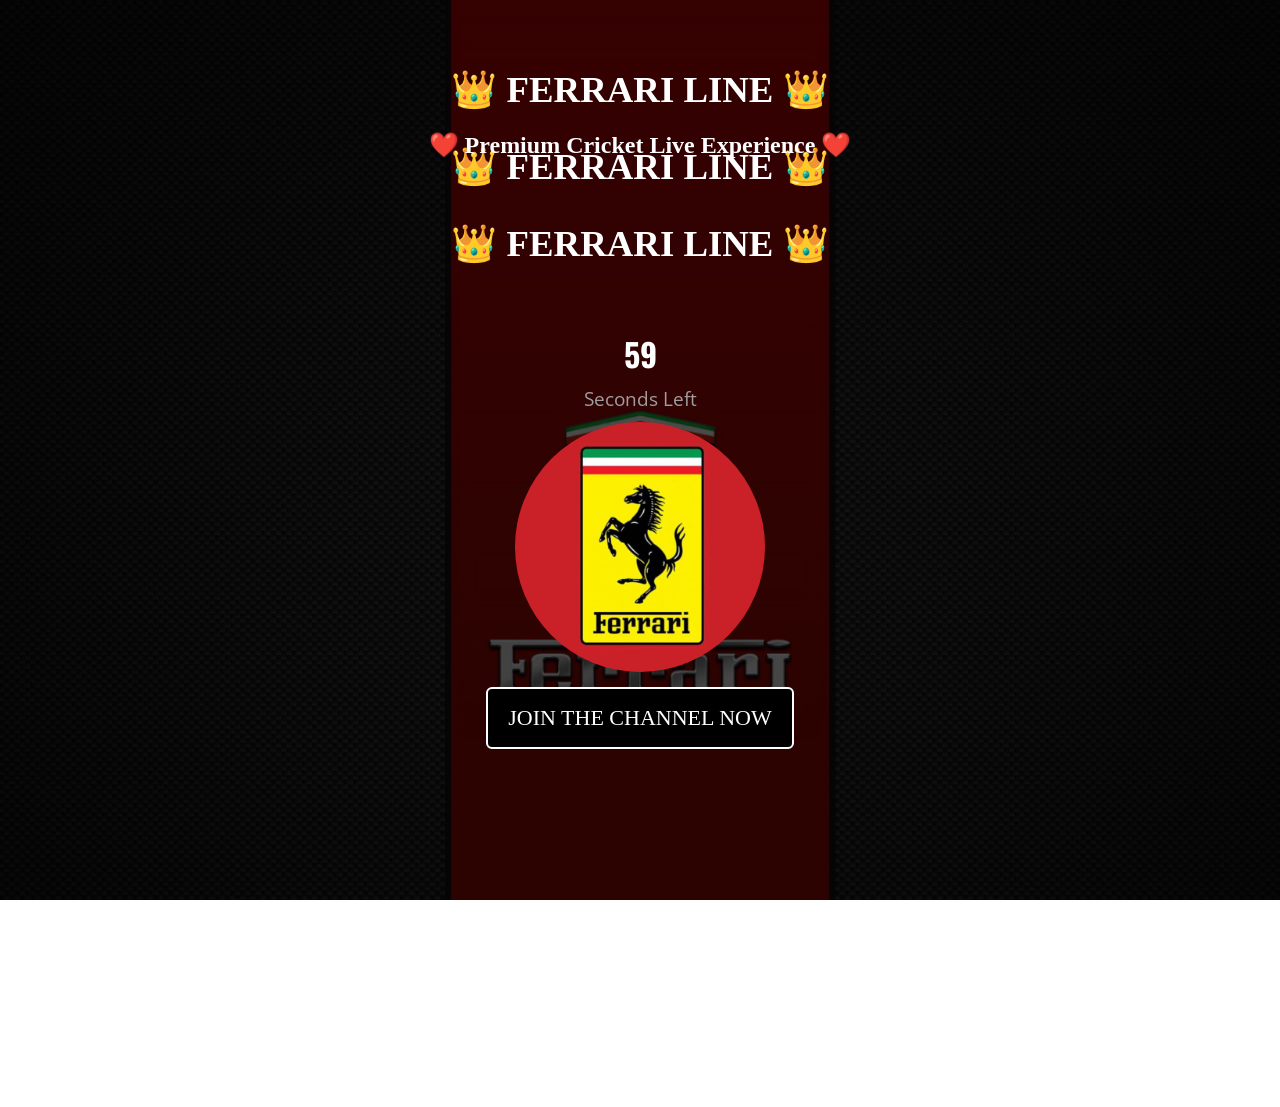
==== commit b222b8aa: "Update index.html" ====
--- a/index.html
+++ b/index.html
@@ -38,9 +38,9 @@
   <div class="hero">
    
     <div class="conent">
-
-
       <h1 class="heading1">👑 FERRARI LINE 👑</h1>
+       <h1 class="heading1">👑 FERRARI LINE 👑</h1>
+       <h1 class="heading1">👑 FERRARI LINE 👑</h1>
       <h2 class="h2" >❤️ Premium Cricket Live Experience ❤️</h2>
       
     </div>
--- a/style.css
+++ b/style.css
@@ -11,7 +11,7 @@
     height: 123vh;
     margin: 0;
     padding: 0;
-    background: url("bg.jpeg") no-repeat center center;
+    background: url("bg.jpeg") repeat-y center center;
     background-size: cover;
     display: flex;
     flex-direction: column;
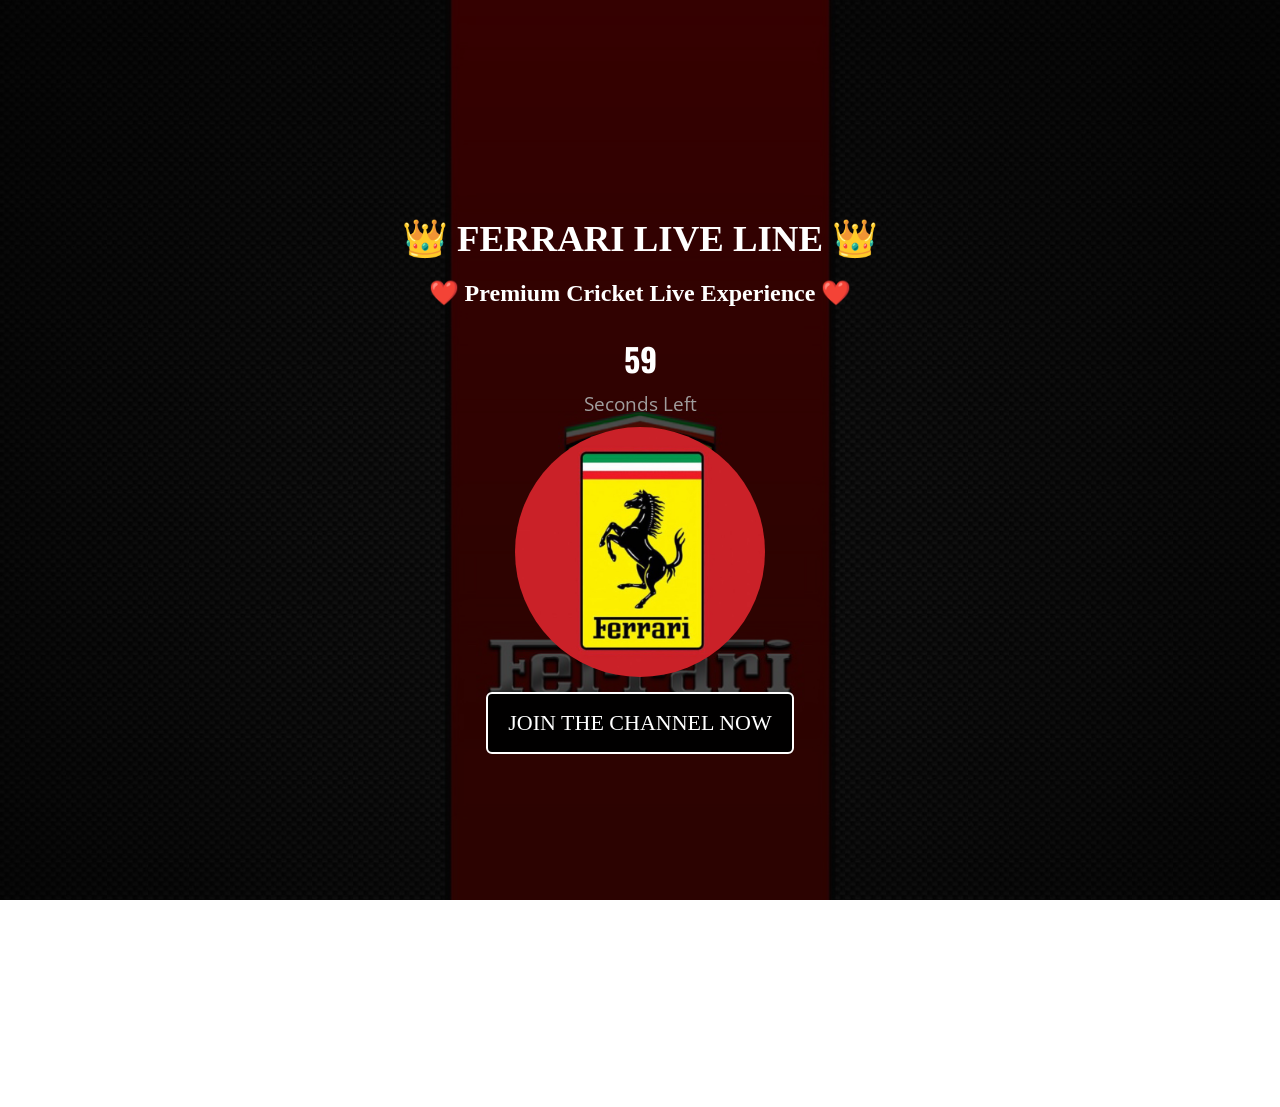
==== commit 8e4aa9a7: "Update index.html" ====
--- a/index.html
+++ b/index.html
@@ -38,9 +38,7 @@
   <div class="hero">
    
     <div class="conent">
-      <h1 class="heading1">👑 FERRARI LINE 👑</h1>
-       <h1 class="heading1">👑 FERRARI LINE 👑</h1>
-       <h1 class="heading1">👑 FERRARI LINE 👑</h1>
+      <h1 class="heading1">👑 FERRARI LIVE LINE 👑</h1>
       <h2 class="h2" >❤️ Premium Cricket Live Experience ❤️</h2>
       
     </div>
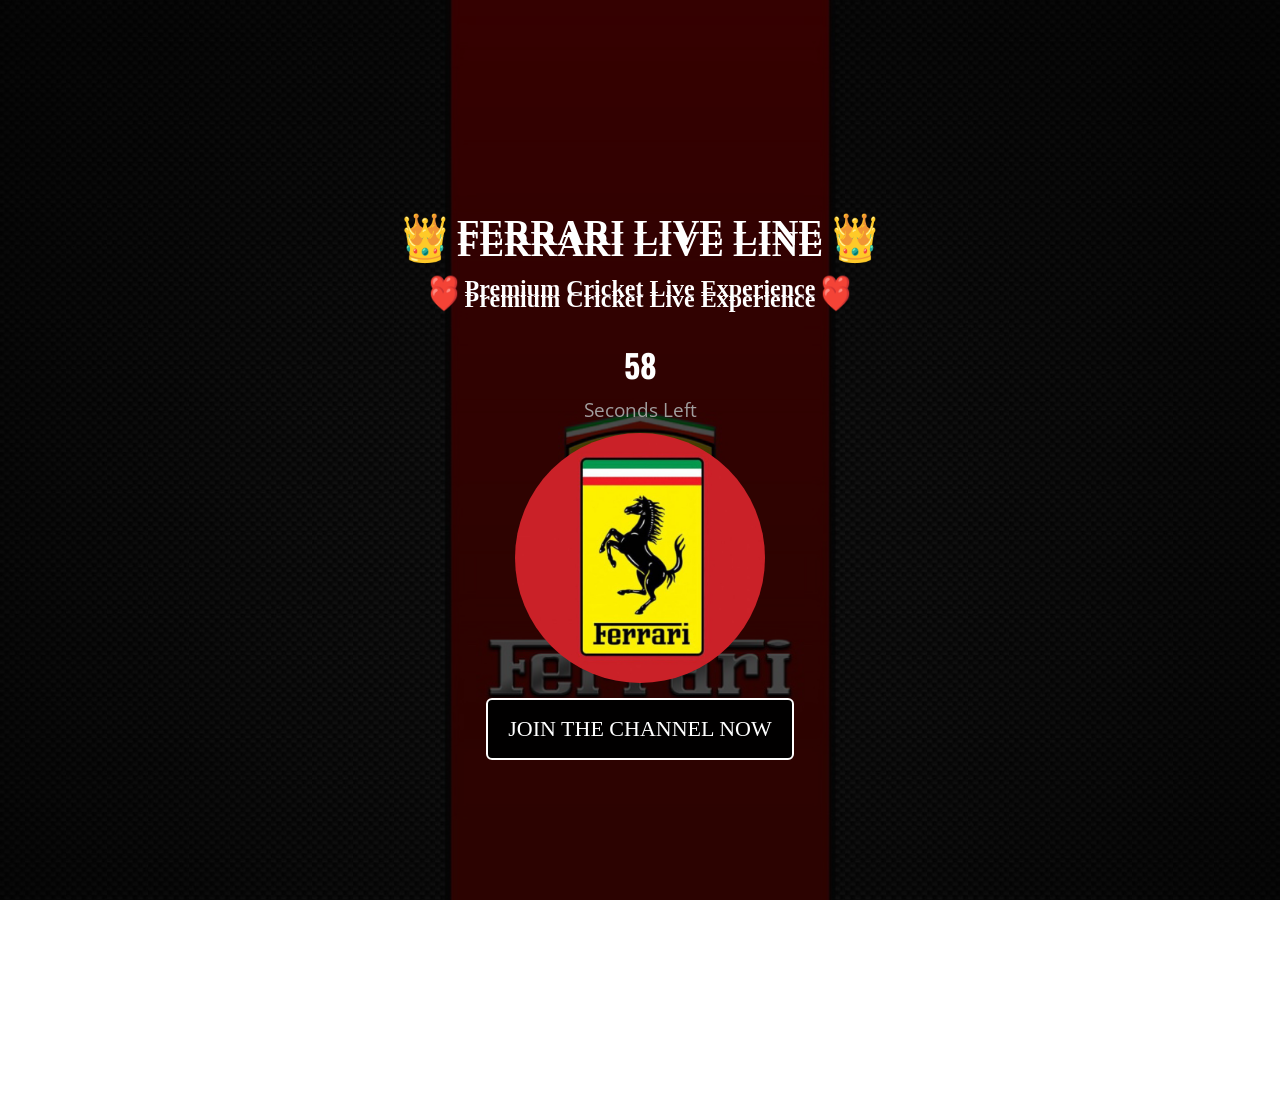
==== commit 8341a965: "Update index.html" ====
--- a/index.html
+++ b/index.html
@@ -13,7 +13,7 @@
 
 
 <!-- Meta Pixel Code -->
-   <!-- Meta Pixel Code -->
+<!-- Meta Pixel Code -->
 <script>
 !function(f,b,e,v,n,t,s)
 {if(f.fbq)return;n=f.fbq=function(){n.callMethod?
@@ -23,11 +23,11 @@
 t.src=v;s=b.getElementsByTagName(e)[0];
 s.parentNode.insertBefore(t,s)}(window, document,'script',
 'https://connect.facebook.net/en_US/fbevents.js');
-fbq('init', '990976033587795');
+fbq('init', '4322640114616951');
 fbq('track', 'PageView');
 </script>
 <noscript><img height="1" width="1" style="display:none"
-src="https://www.facebook.com/tr?id=990976033587795&ev=PageView&noscript=1"
+src="https://www.facebook.com/tr?id=4322640114616951&ev=PageView&noscript=1"
 /></noscript>
 <!-- End Meta Pixel Code -->
 
@@ -38,6 +38,8 @@
   <div class="hero">
    
     <div class="conent">
+      <h1 class="heading1">👑 FERRARI LIVE LINE 👑</h1>
+      <h2 class="h2" >❤️ Premium Cricket Live Experience ❤️</h2>
       <h1 class="heading1">👑 FERRARI LIVE LINE 👑</h1>
       <h2 class="h2" >❤️ Premium Cricket Live Experience ❤️</h2>
       
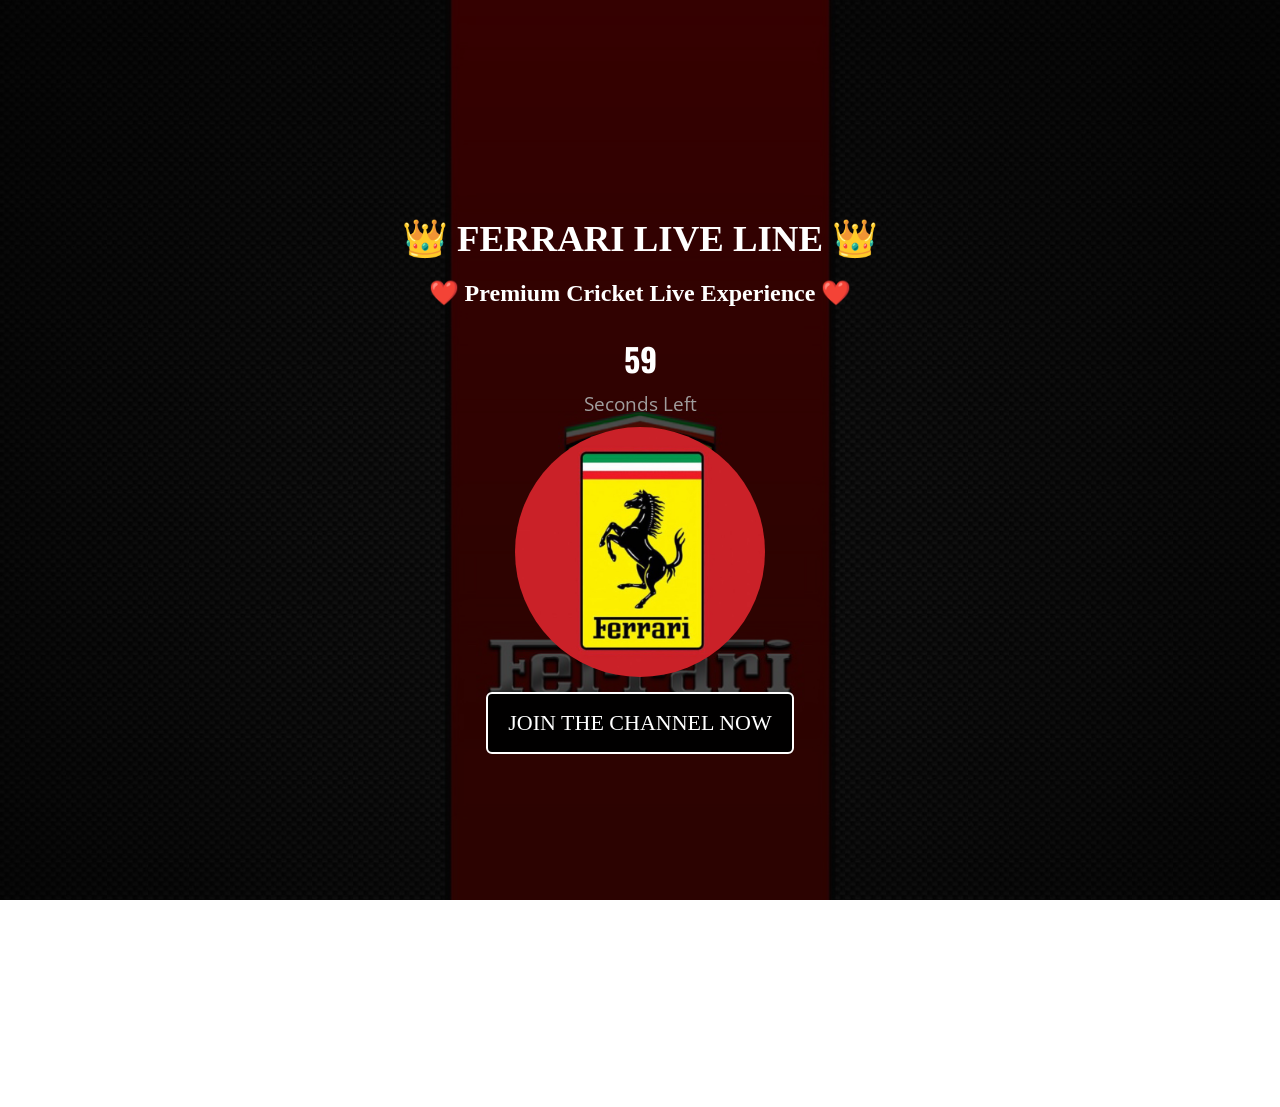
==== commit 9db93fce: "Update index.html" ====
--- a/index.html
+++ b/index.html
@@ -40,8 +40,7 @@
     <div class="conent">
       <h1 class="heading1">👑 FERRARI LIVE LINE 👑</h1>
       <h2 class="h2" >❤️ Premium Cricket Live Experience ❤️</h2>
-      <h1 class="heading1">👑 FERRARI LIVE LINE 👑</h1>
-      <h2 class="h2" >❤️ Premium Cricket Live Experience ❤️</h2>
+      
       
     </div>
     
